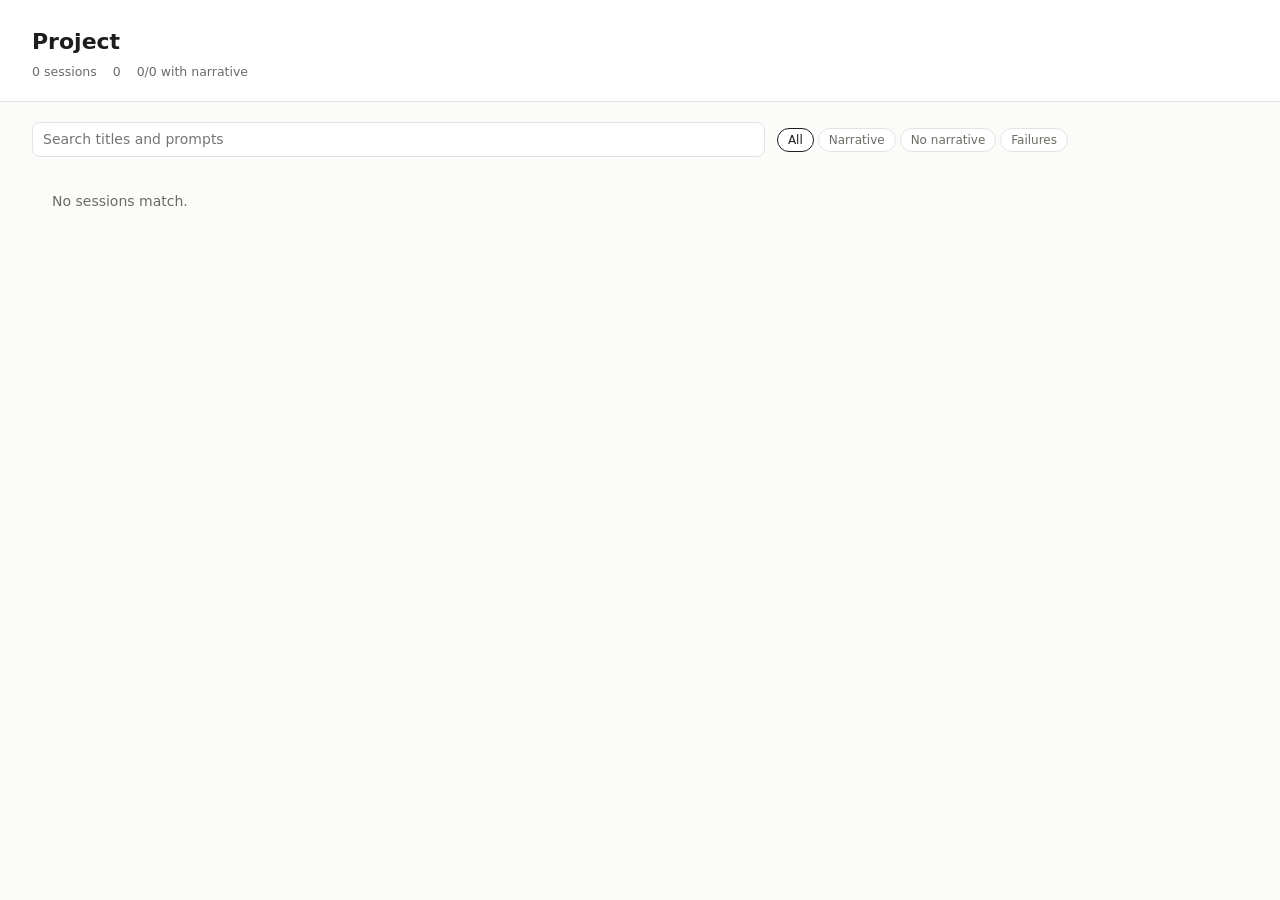
==== templates/project.html @ c01be99d "Add project mode: static site of every session in a Claude project scripts/project.py extracts and b" ====
<!doctype html>
<html lang="en">
<head>
<meta charset="utf-8">
<meta name="viewport" content="width=device-width, initial-scale=1">
<title><!--TITLE--></title>
<style>
:root {
  --bg: #fbfbfa; --panel: #ffffff; --ink: #1d1d1b; --muted: #6b6b66; --line: #e4e3df; --soft: #f3f2ef;
  --accent: #3a5ccc; --add-ink: #1e6b34; --del-ink: #a1301f;
  --acc: #2f8a4c; --warn: #b7791f; --err: #c0392b;
  --mono: ui-monospace, SFMono-Regular, Menlo, Consolas, monospace;
  --sans: system-ui, -apple-system, "Segoe UI", Roboto, sans-serif;
}
@media (prefers-color-scheme: dark) {
  :root:not([data-theme="light"]) {
    --bg: #161615; --panel: #1f1f1d; --ink: #ecebe7; --muted: #9c9b95; --line: #33332f; --soft: #2a2a27;
    --accent: #8ea6ff; --add-ink: #8fe0a8; --del-ink: #ffaa9c;
    --acc: #5cc27c; --warn: #e0a84a; --err: #ff7b6b;
  }
}
:root[data-theme="dark"] {
  --bg: #161615; --panel: #1f1f1d; --ink: #ecebe7; --muted: #9c9b95; --line: #33332f; --soft: #2a2a27;
  --accent: #8ea6ff; --add-ink: #8fe0a8; --del-ink: #ffaa9c;
  --acc: #5cc27c; --warn: #e0a84a; --err: #ff7b6b;
}
* { box-sizing: border-box; }
body { margin: 0; background: var(--bg); color: var(--ink); font: 14px/1.5 var(--sans); }
code, pre, .mono { font-family: var(--mono); font-size: 12.5px; }
a { color: var(--accent); text-decoration: none; } a:hover { text-decoration: underline; }
header { padding: 28px 32px 20px; border-bottom: 1px solid var(--line); background: var(--panel); }
header h1 { margin: 0 0 6px; font-size: 22px; line-height: 1.3; font-weight: 650; }
.meta { color: var(--muted); font-size: 12.5px; display: flex; flex-wrap: wrap; gap: 4px 16px; }
main { padding: 20px 32px 80px; max-width: 1100px; }
.toolbar { display: flex; flex-wrap: wrap; gap: 8px 12px; align-items: center; margin-bottom: 14px; }
.toolbar input { font: inherit; flex: 1 1 240px; min-width: 0; padding: 6px 10px; border: 1px solid var(--line); border-radius: 8px; background: var(--panel); color: var(--ink); }
.filters { display: flex; flex-wrap: wrap; gap: 4px; }
.filters button { font: inherit; font-size: 12px; border: 1px solid var(--line); background: var(--panel); color: var(--muted); border-radius: 99px; padding: 2px 10px; cursor: pointer; }
.filters button.on { color: var(--ink); border-color: var(--ink); }
.card { background: var(--panel); border: 1px solid var(--line); border-radius: 10px; padding: 14px 16px; margin-bottom: 10px; }
.card h3 { margin: 0 0 2px; font-size: 15.5px; font-weight: 620; line-height: 1.35; }
.card .prompt { color: var(--muted); font-size: 13px; margin: 2px 0 8px; overflow-wrap: anywhere; }
.chips { display: flex; flex-wrap: wrap; gap: 4px 6px; font-size: 12px; }
.chip { border: 1px solid var(--line); border-radius: 99px; padding: 0 8px; color: var(--muted); white-space: nowrap; }
.chip.bad { color: var(--err); border-color: var(--err); }
.chip.warn { color: var(--warn); border-color: var(--warn); }
.chip.ok { color: var(--acc); border-color: var(--acc); }
.add { color: var(--add-ink); } .del { color: var(--del-ink); }
.progress { display: flex; align-items: center; gap: 8px; margin-top: 8px; font-size: 12px; color: var(--muted); max-width: 420px; }
.bar { flex: 1; height: 6px; background: var(--soft); border-radius: 99px; overflow: hidden; }
.bar > i { display: block; height: 100%; background: var(--accent); border-radius: 99px; }
details.regen { margin-top: 8px; font-size: 12.5px; }
details.regen summary { cursor: pointer; color: var(--warn); }
details.regen pre { background: var(--soft); border-radius: 6px; padding: 8px 10px; margin: 6px 0 0; white-space: pre-wrap; overflow-wrap: anywhere; }
.empty { padding: 20px; color: var(--muted); }
@media (max-width: 640px) {
  header, main { padding-left: 16px; padding-right: 16px; }
}
</style>
</head>
<body>
<header id="hdr"></header>
<main>
  <div class="toolbar">
    <input id="q" type="search" placeholder="Search titles and prompts" aria-label="Search sessions">
    <div class="filters" id="filters"></div>
  </div>
  <div id="list"></div>
</main>
<!--DATA-->
<script>
(() => {
"use strict";
const el0 = document.getElementById("project");
let raw = el0 ? el0.textContent : "{}";
if (el0 && el0.dataset.encoding === "base64") raw = new TextDecoder().decode(Uint8Array.from(atob(raw), c => c.charCodeAt(0)));
const D = JSON.parse(raw || "{}"), P = D.project || {}, sessions = D.sessions || [];

function h(tag, attrs, ...kids) {
  const el = document.createElement(tag);
  for (const [k, v] of Object.entries(attrs || {})) {
    if (v == null || v === false) continue;
    if (k === "class") el.className = v; else if (k.startsWith("on")) el.addEventListener(k.slice(2), v); else el.setAttribute(k, v);
  }
  for (const k of kids.flat(Infinity)) if (k != null && k !== false && k !== "") el.append(k instanceof Node ? k : String(k));
  return el;
}
const date = ts => ts ? new Date(ts).toLocaleString(undefined, { dateStyle: "medium", timeStyle: "short" }) : "";
const dur = s => { s = s || 0; const hh = Math.floor(s / 3600), mm = Math.round((s % 3600) / 60); return hh ? `${hh}h ${mm}m` : `${mm}m`; };
const usd = x => "$" + x.toFixed(2);

// header
const starts = sessions.map(s => s.start).filter(Boolean).sort();
const cost = sessions.reduce((a, s) => a + (s.cost_usd || 0), 0);
const withNarr = sessions.filter(s => s.narrative === "ok").length;
document.getElementById("hdr").append(
  h("h1", null, P.name || "Project"),
  h("div", { class: "meta" },
    P.cwd && h("span", { class: "mono" }, P.cwd),
    h("span", null, `${sessions.length} session${sessions.length === 1 ? "" : "s"}`),
    starts.length && h("span", null, `${date(starts[0])} – ${date(starts[starts.length - 1])}`),
    cost > 0 && h("span", null, `${usd(cost)} total`),
    h("span", null, `${withNarr}/${sessions.length} with narrative`)));

// filters
const FILTERS = [
  ["all", "All", () => true],
  ["narr", "Narrative", s => s.narrative === "ok"],
  ["nonarr", "No narrative", s => s.narrative !== "ok"],
  ["fail", "Failures", s => s.tests_failed > 0 || s.errors > 0],
];
let filter = "all";
const fbox = document.getElementById("filters"), q = document.getElementById("q");
for (const [id, label] of FILTERS)
  fbox.append(h("button", { "data-f": id, class: id === filter ? "on" : null, onclick: () => { filter = id; draw(); } }, label));
q.addEventListener("input", () => draw());

function card(s) {
  const chips = [
    h("span", { class: "chip" }, `${s.turns} turn${s.turns === 1 ? "" : "s"}`),
    h("span", { class: "chip" }, dur(s.duration_s)),
    s.files_changed > 0 && h("span", { class: "chip" }, `${s.files_changed} file${s.files_changed === 1 ? "" : "s"} `,
      h("span", { class: "add" }, `+${s.added_lines}`), " ", h("span", { class: "del" }, `−${s.removed_lines}`)),
    s.test_runs > 0 && h("span", { class: "chip " + (s.tests_failed ? "warn" : "ok") },
      `${s.test_runs} test run${s.test_runs === 1 ? "" : "s"}` + (s.tests_failed ? `, ${s.tests_failed} failing` : "")),
    s.errors > 0 && h("span", { class: "chip bad" }, `${s.errors} error${s.errors === 1 ? "" : "s"}`),
    s.tasks_total > 0 && h("span", { class: "chip" }, `tasks ${s.tasks_done}/${s.tasks_total}`),
    s.subagents > 0 && h("span", { class: "chip" }, `${s.subagents} subagent${s.subagents === 1 ? "" : "s"}`),
    s.branch && h("span", { class: "chip mono" }, s.branch),
    s.cost_usd != null && h("span", { class: "chip" }, usd(s.cost_usd)),
    s.compacted && h("span", { class: "chip warn", title: "Transcript was /compact-ed; early edits need --since" }, "compacted"),
    s.discrepancies > 0 && h("span", { class: "chip warn", title: "See the discrepancies panel in the report" }, `${s.discrepancies} discrepanc${s.discrepancies === 1 ? "y" : "ies"}`),
    s.narrative === "ok" ? h("span", { class: "chip ok" }, "narrative")
      : h("span", { class: "chip warn" }, s.narrative === "stale" ? "narrative out of date" : "facts only"),
  ];
  const showPrompt = s.first_prompt && s.first_prompt !== s.title;
  return h("div", { class: "card", id: "s-" + s.id },
    h("h3", null, h("a", { href: s.href }, s.title || s.id)),
    h("div", { class: "meta" }, h("span", null, date(s.start)), h("span", { class: "mono" }, s.id.slice(0, 8))),
    showPrompt && h("div", { class: "prompt" }, s.first_prompt),
    h("div", { class: "chips" }, chips),
    s.progress != null && h("div", { class: "progress" },
      h("div", { class: "bar" }, h("i", { style: `width:${Math.max(0, Math.min(100, s.progress))}%` })), `${s.progress}% to goal`),
    s.regen && s.regen.length > 0 && h("details", { class: "regen" },
      h("summary", null, s.narrative === "stale" ? "Narrative no longer matches the facts: how to regenerate"
                                                 : "No narrative yet: how to generate one"),
      (s.narrative_errors || []).length > 0 && h("pre", null, s.narrative_errors.join("\n")),
      h("div", null, "In Claude Code, from the session's repo:"), h("pre", null, s.regen[0]),
      h("div", null, "Then rebuild this site:"), h("pre", null, s.regen[1])));
}

function draw() {
  for (const b of fbox.children) b.classList.toggle("on", b.dataset.f === filter);
  const test = FILTERS.find(f => f[0] === filter)[2], needle = q.value.trim().toLowerCase();
  const shown = sessions.filter(s => test(s) &&
    (!needle || [s.title, s.first_prompt, s.id, s.branch].some(x => (x || "").toLowerCase().includes(needle))));
  const list = document.getElementById("list");
  list.replaceChildren(...(shown.length ? shown.map(card) : [h("div", { class: "empty" }, "No sessions match.")]));
}
draw();
})();
</script>
</body>
</html>
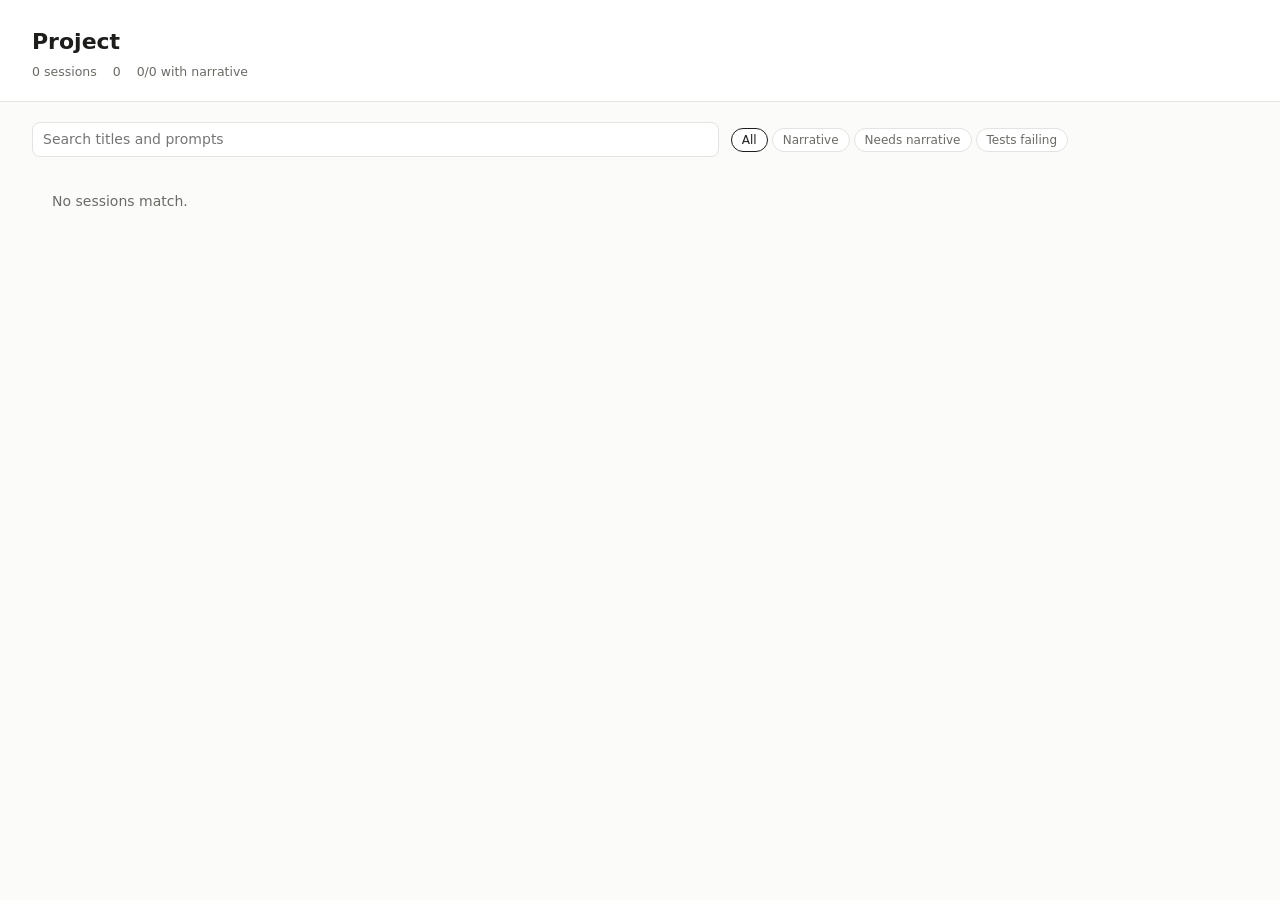
==== commit b45b5a57: "Incremental narratives, quieter diagnostics, extraction fixes - Narratives update from a delta: extr" ====
--- a/templates/project.html
+++ b/templates/project.html
@@ -45,6 +45,7 @@
 .chip.bad { color: var(--err); border-color: var(--err); }
 .chip.warn { color: var(--warn); border-color: var(--warn); }
 .chip.ok { color: var(--acc); border-color: var(--acc); }
+.chip.diag { border-style: dashed; opacity: .75; cursor: help; }
 .add { color: var(--add-ink); } .del { color: var(--del-ink); }
 .progress { display: flex; align-items: center; gap: 8px; margin-top: 8px; font-size: 12px; color: var(--muted); max-width: 420px; }
 .bar { flex: 1; height: 6px; background: var(--soft); border-radius: 99px; overflow: hidden; }
@@ -105,9 +106,9 @@
 // filters
 const FILTERS = [
   ["all", "All", () => true],
-  ["narr", "Narrative", s => s.narrative === "ok"],
-  ["nonarr", "No narrative", s => s.narrative !== "ok"],
-  ["fail", "Failures", s => s.tests_failed > 0 || s.errors > 0],
+  ["narr", "Narrative", s => s.narrative === "ok" || s.narrative === "partial"],
+  ["nonarr", "Needs narrative", s => s.regen && s.regen.length > 0],
+  ["fail", "Tests failing", s => s.tests_last_failed],
 ];
 let filter = "all";
 const fbox = document.getElementById("filters"), q = document.getElementById("q");
@@ -121,18 +122,25 @@
     h("span", { class: "chip" }, dur(s.duration_s)),
     s.files_changed > 0 && h("span", { class: "chip" }, `${s.files_changed} file${s.files_changed === 1 ? "" : "s"} `,
       h("span", { class: "add" }, `+${s.added_lines}`), " ", h("span", { class: "del" }, `−${s.removed_lines}`)),
-    s.test_runs > 0 && h("span", { class: "chip " + (s.tests_failed ? "warn" : "ok") },
-      `${s.test_runs} test run${s.test_runs === 1 ? "" : "s"}` + (s.tests_failed ? `, ${s.tests_failed} failing` : "")),
-    s.errors > 0 && h("span", { class: "chip bad" }, `${s.errors} error${s.errors === 1 ? "" : "s"}`),
+    s.test_runs > 0 && h("span", { class: "chip " + (s.tests_last_failed ? "warn" : "ok"),
+      title: `${s.test_runs} test run${s.test_runs === 1 ? "" : "s"}, ${s.tests_failed} failed along the way` },
+      s.tests_last_failed ? "tests failing" : "tests passing"),
     s.tasks_total > 0 && h("span", { class: "chip" }, `tasks ${s.tasks_done}/${s.tasks_total}`),
     s.subagents > 0 && h("span", { class: "chip" }, `${s.subagents} subagent${s.subagents === 1 ? "" : "s"}`),
     s.branch && h("span", { class: "chip mono" }, s.branch),
     s.cost_usd != null && h("span", { class: "chip" }, usd(s.cost_usd)),
     s.compacted && h("span", { class: "chip warn", title: "Transcript was /compact-ed; early edits need --since" }, "compacted"),
-    s.discrepancies > 0 && h("span", { class: "chip warn", title: "See the discrepancies panel in the report" }, `${s.discrepancies} discrepanc${s.discrepancies === 1 ? "y" : "ies"}`),
+    (s.errors + s.discrepancies) > 0 && h("span", { class: "chip diag", title:
+      `${s.errors} failed tool call${s.errors === 1 ? "" : "s"}` +
+      (s.errors ? ` (${s.errors_with_lessons || 0} explained by lessons)` : "") +
+      `, ${s.discrepancies} transcript/git discrepanc${s.discrepancies === 1 ? "y" : "ies"}. ` +
+      "Extraction notes, mostly for Claude: see Diagnostics at the bottom of the report." },
+      `${s.errors + s.discrepancies} diagnostic${s.errors + s.discrepancies === 1 ? "" : "s"}`),
     s.narrative === "ok" ? h("span", { class: "chip ok" }, "narrative")
+      : s.narrative === "partial" ? h("span", { class: "chip warn", title: (s.narrative_errors || []).join("\n") }, "narrative (partial)")
       : h("span", { class: "chip warn" }, s.narrative === "stale" ? "narrative out of date" : "facts only"),
   ];
+  const b = s.narrative_behind || {};
   const showPrompt = s.first_prompt && s.first_prompt !== s.title;
   return h("div", { class: "card", id: "s-" + s.id },
     h("h3", null, h("a", { href: s.href }, s.title || s.id)),
@@ -142,8 +150,10 @@
     s.progress != null && h("div", { class: "progress" },
       h("div", { class: "bar" }, h("i", { style: `width:${Math.max(0, Math.min(100, s.progress))}%` })), `${s.progress}% to goal`),
     s.regen && s.regen.length > 0 && h("details", { class: "regen" },
-      h("summary", null, s.narrative === "stale" ? "Narrative no longer matches the facts: how to regenerate"
-                                                 : "No narrative yet: how to generate one"),
+      h("summary", null,
+        s.narrative === "missing" ? "No narrative yet: how to generate one"
+        : s.narrative === "stale" ? "Narrative no longer matches the facts: how to regenerate"
+        : `Narrative is behind the session (${b.events || 0} newer events, ${b.entries || 0} changed entries): how to update`),
       (s.narrative_errors || []).length > 0 && h("pre", null, s.narrative_errors.join("\n")),
       h("div", null, "In Claude Code, from the session's repo:"), h("pre", null, s.regen[0]),
       h("div", null, "Then rebuild this site:"), h("pre", null, s.regen[1])));
